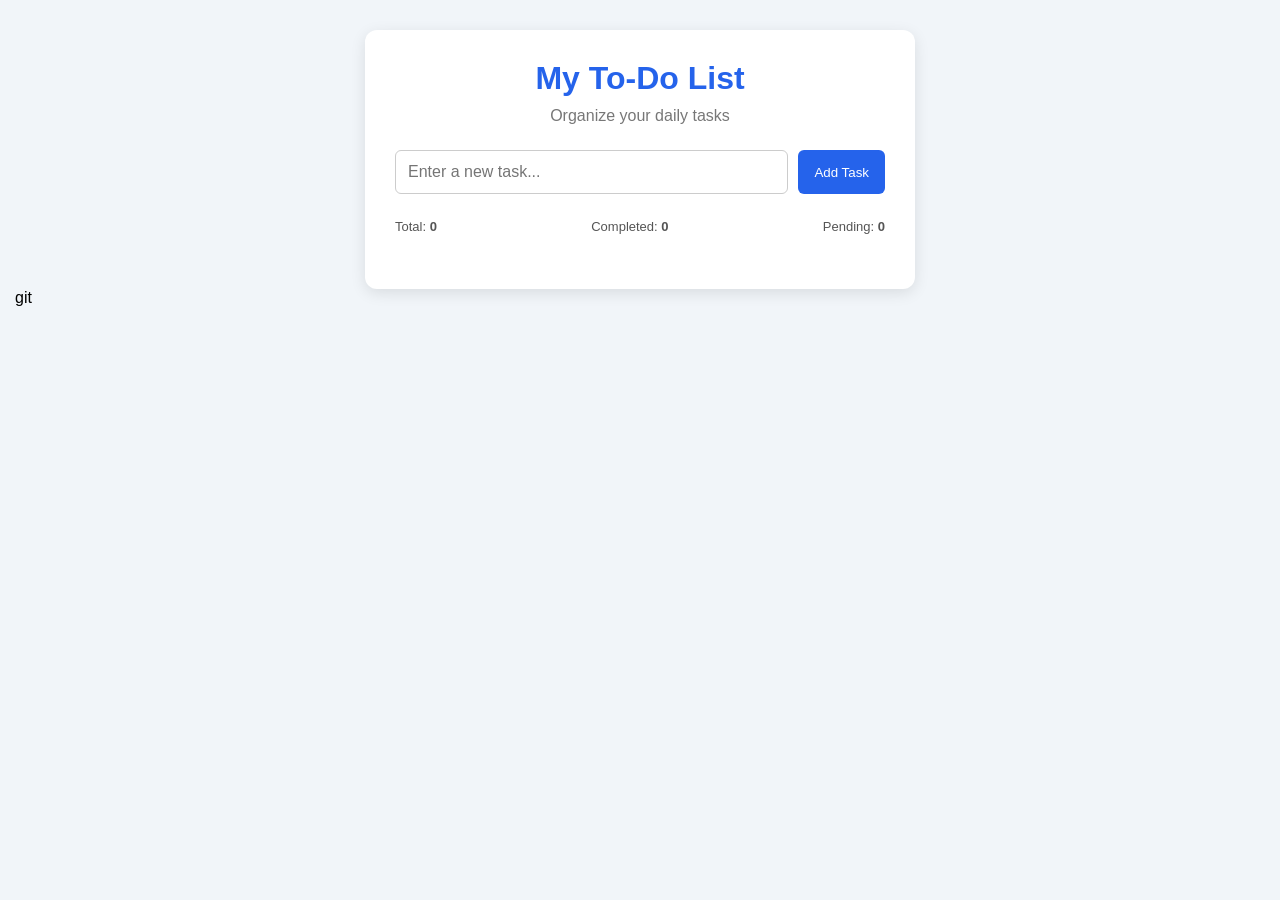
==== index.html @ 9881c282 "My first commit" ====
<!DOCTYPE html>
<html lang="en">
<head>
    <meta charset="UTF-8">
    <meta name="viewport" content="width=device-width, initial-scale=1.0">
    <title>My To-Do App</title>
    <link rel="stylesheet" href="style.css">
</head>
<body>

    <div class="container">

        <h1>My To-Do List</h1>
        <p>Organize your daily tasks</p>

        <div class="input-area">
            <input type="text" id="taskInput" placeholder="Enter a new task...">
            <button id="addBtn">Add Task</button>
        </div>

        <div class="stats">
            <span>Total: <b id="total">0</b></span>
            <span>Completed: <b id="completed">0</b></span>
            <span>Pending: <b id="pending">0</b></span>
        </div>

        <ul id="taskList"></ul>

    </div>git

    <script src="script.js"></script>
</body>
</html>
---- style.css ----
* {
    margin: 0;
    padding: 0;
    box-sizing: border-box;
}

body {
    font-family: Arial, sans-serif;
    background: #f1f5f9;
    padding: 30px 15px;
}

.container {
    max-width: 550px;
    margin: auto;
    background: white;
    padding: 30px;
    border-radius: 12px;
    box-shadow: 0 4px 15px rgba(0,0,0,0.1);
}

h1 {
    text-align: center;
    color: #2563eb;
    margin-bottom: 10px;
}

p {
    text-align: center;
    color: #777;
    margin-bottom: 25px;
}

.input-area {
    display: flex;
    gap: 10px;
}

input {
    flex: 1;
    min-width: 0;
    padding: 12px;
    border: 1px solid #ccc;
    border-radius: 6px;
    font-size: 16px;
}

button {
    border: none;
    padding: 12px 16px;
    background: #2563eb;
    color: white;
    border-radius: 6px;
    cursor: pointer;
}

button:hover {
    background: #1d4ed8;
}

.stats {
    display: flex;
    justify-content: space-between;
    gap: 8px;
    margin: 25px 0;
    font-size: 13px;
    color: #555;
}

#taskList {
    list-style: none;
}

#taskList li {
    display: flex;
    align-items: center;
    justify-content: space-between;
    gap: 10px;
    padding: 13px;
    margin-bottom: 10px;
    background: #f8fafc;
    border-radius: 6px;
}

.task-text {
    flex: 1;
    overflow-wrap: anywhere;
}

.task-text.done {
    text-decoration: line-through;
    color: #999;
}

.delete-btn {
    background: #ef4444;
    padding: 8px 12px;
}

.delete-btn:hover {
    background: #dc2626;
}

@media (max-width: 400px) {
    .container {
        padding: 18px;
    }

    .stats {
        flex-wrap: wrap;
    }

    .input-area {
        flex-direction: column;
    }
}
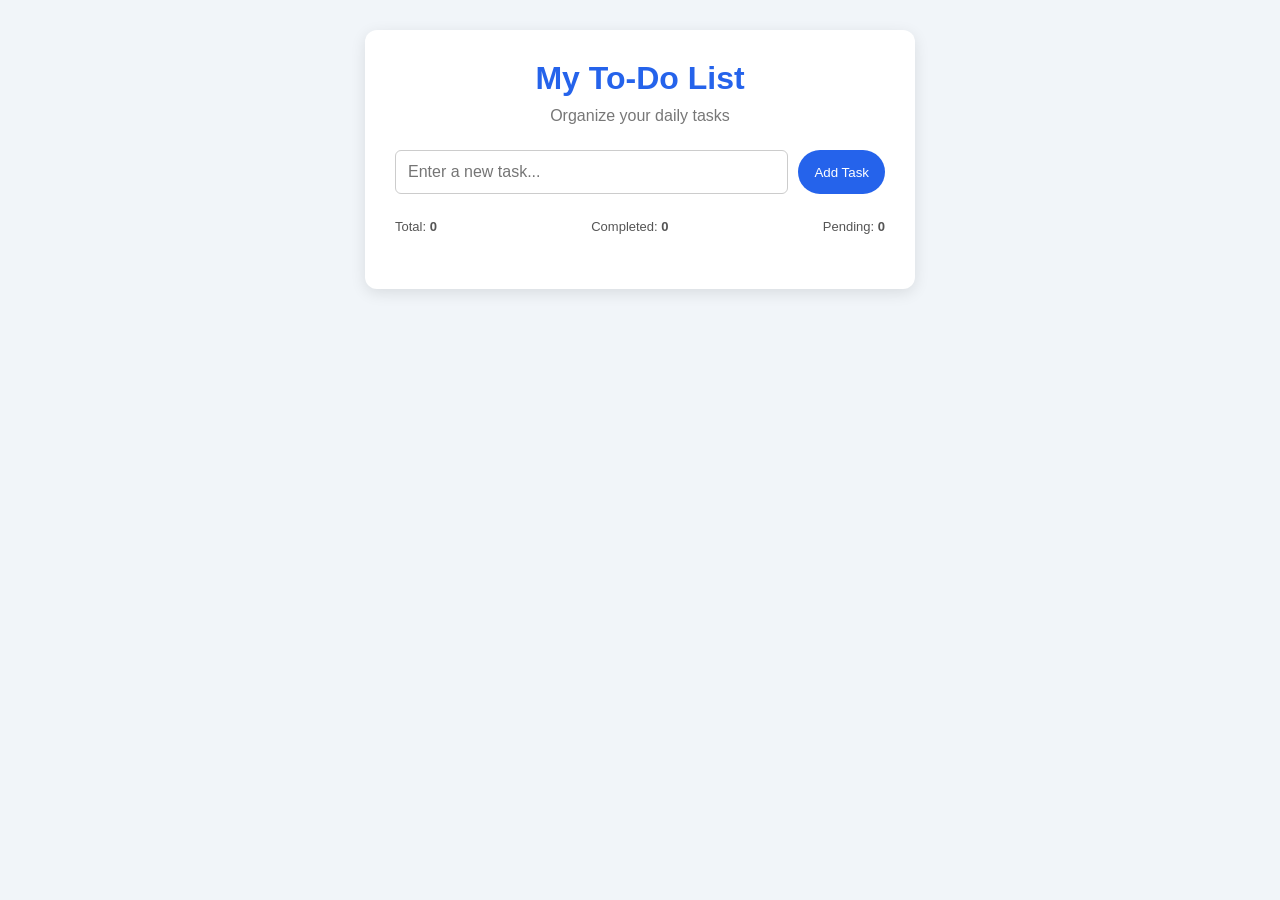
==== commit d88c8b73: "add about.html" ====
--- a/index.html
+++ b/index.html
@@ -27,7 +27,7 @@
 
         <ul id="taskList"></ul>
 
-    </div>git
+    </div>
 
     <script src="script.js"></script>
 </body>
--- a/style.css
+++ b/style.css
@@ -1,4 +1,3 @@
-
 * {
     margin: 0;
     padding: 0;
@@ -17,7 +16,7 @@
     background: white;
     padding: 30px;
     border-radius: 12px;
-    box-shadow: 0 4px 15px rgba(0,0,0,0.1);
+    box-shadow: 0 4px 15px rgba(0, 0, 0, 0.1);
 }
 
 h1 {
@@ -51,7 +50,7 @@
     padding: 12px 16px;
     background: #2563eb;
     color: white;
-    border-radius: 6px;
+    border-radius: 26px;
     cursor: pointer;
 }
 
@@ -114,4 +113,4 @@
     .input-area {
         flex-direction: column;
     }
-}
+}
